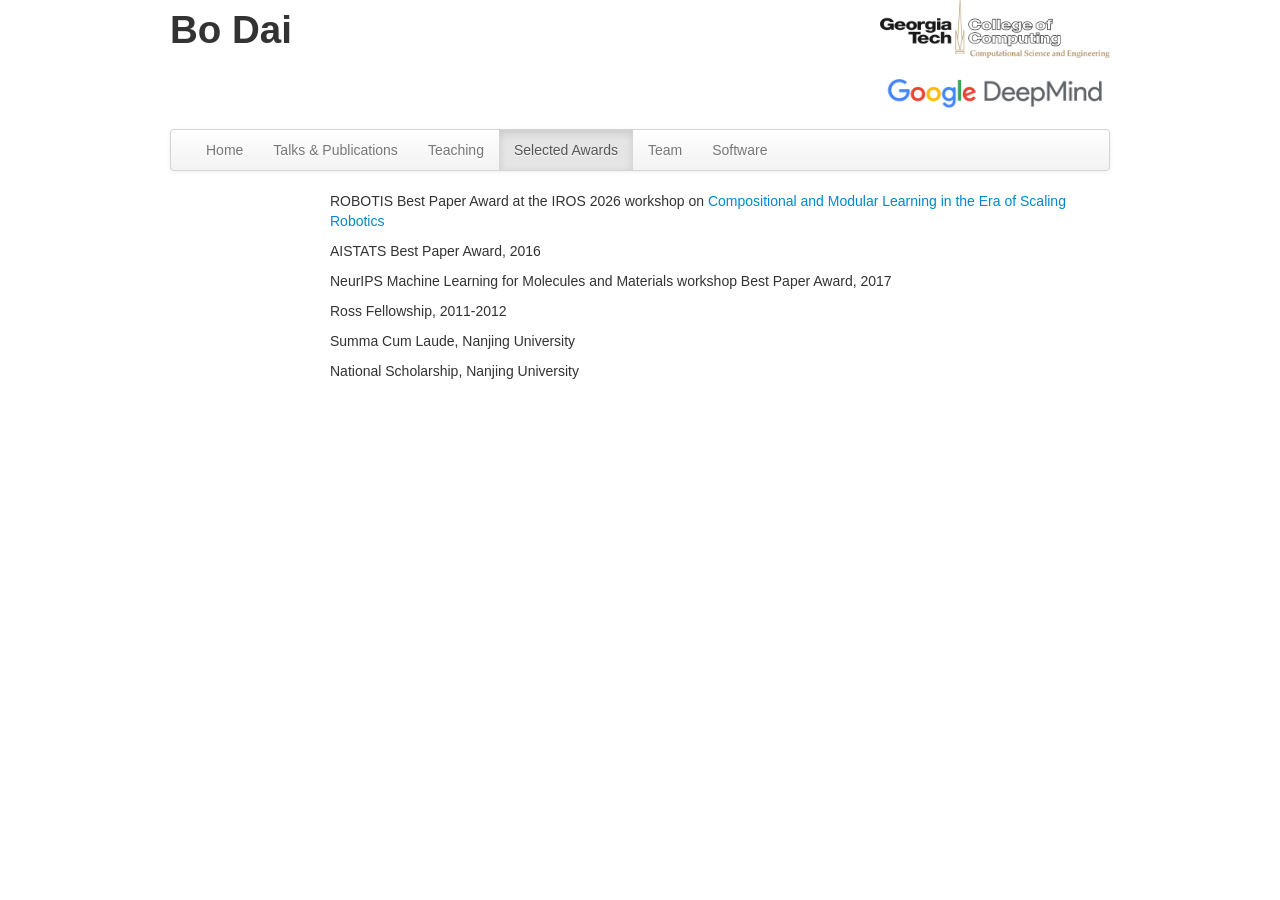
==== awards.html @ e4bcb249 "Split homepage into multiple pages and update content - One page per section; Services merged into H" ====
<!DOCTYPE html>
<html>

<head>
	<meta http-equiv="Content-Type" content="text/html; charset=UTF-8">

	<meta charset="htf-8">

	<!-- Bootstrap -->
	<link href="css/bootstrap.min.css" rel="stylesheet" media="screen">

	<title> Bo Dai - Selected Awards </title>
</head>

<body>


	<script src="js/jquery.js"></script>
	<script src="js/bootstrap.min.js"></script>

	<div class="container">

		<div class="row">
			<div class="span6">
				<h1>Bo Dai</h1>
			</div>
			<div class="span6">
				<img src="images/cse-logo.jpg" style="float:right;" width="50%" alt="Georgia Tech">
				<br>
			</div>
			<div class="span6">
				<img src="images/google-deep-mind-logo.jpg" style="float:right;" width="50%" alt="Google DeepMind">
			</div>
		</div>

		<div class="navbar">
			<div class="navbar-inner">
				<div class="container">
					<ul class="nav">
						<li>
							<a href="index.html">Home</a>
						</li>
						<li>
							<a href="publications.html">Talks &amp; Publications</a>
						</li>
						<li>
							<a href="teaching.html">Teaching</a>
						</li>
						<li class="active">
							<a href="awards.html">Selected Awards</a>
						</li>
						<li>
							<a href="team.html">Team</a>
						</li>
						<li>
							<a href="software.html">Software</a>
						</li>
					</ul>
				</div>
			</div>
		</div>

		<div class="row">
			<div class="span10 offset2">
				<p> ROBOTIS Best Paper Award at the IROS 2026 workshop on <a href="https://compositional-robotics.github.io/">Compositional and Modular Learning in the Era of Scaling Robotics</a> </p>
				<p> AISTATS Best Paper Award, 2016 </p>
				<p> NeurIPS Machine Learning for Molecules and Materials workshop Best Paper Award, 2017 </p>
				<p> Ross Fellowship, 2011-2012 </p>
				<p> Summa Cum Laude, Nanjing University </p>
				<p> National Scholarship, Nanjing University</p>
			</div>
		</div>

</body>

</html>
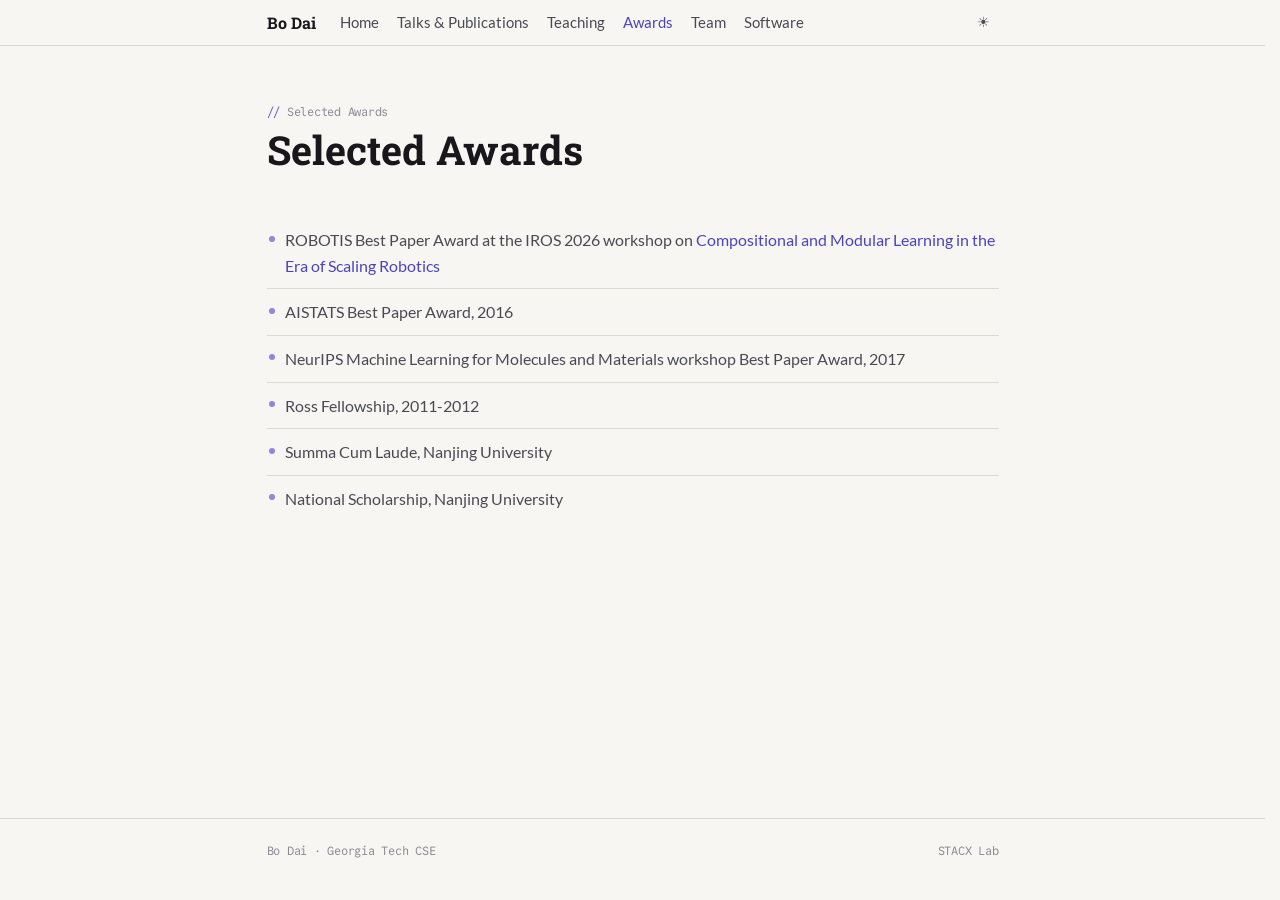
==== commit 0a58a59c: "Redesign site in the STACX Lab style and add News - Shared stylesheet with the STACX Lab tokens and " ====
--- a/awards.html
+++ b/awards.html
@@ -1,76 +1,66 @@
 <!DOCTYPE html>
-<html>
+<html lang="en">
 
 <head>
-	<meta http-equiv="Content-Type" content="text/html; charset=UTF-8">
-
-	<meta charset="htf-8">
-
-	<!-- Bootstrap -->
-	<link href="css/bootstrap.min.css" rel="stylesheet" media="screen">
-
-	<title> Bo Dai - Selected Awards </title>
+	<meta charset="utf-8">
+	<meta name="viewport" content="width=device-width, initial-scale=1">
+	<title>Bo Dai - Selected Awards</title>
+	<link rel="preload" href="fonts/lato-latin-400-normal.woff2" as="font" type="font/woff2" crossorigin>
+	<link rel="preload" href="fonts/roboto-slab-latin-700-normal.woff2" as="font" type="font/woff2" crossorigin>
+	<link href="css/site.css" rel="stylesheet">
+	<script>
+	try { var t = localStorage.getItem('theme'); document.documentElement.dataset.theme = t || (matchMedia('(prefers-color-scheme: dark)').matches ? 'dark' : 'light'); } catch (e) {}
+</script>
 </head>
 
 <body>
+	<header class="topbar">
+		<nav class="bar" aria-label="main">
+			<a class="brand" href="index.html">Bo Dai</a>
+			<div class="links">
+			<a href="index.html">Home</a>
+			<a href="publications.html">Talks &amp; Publications</a>
+			<a href="teaching.html">Teaching</a>
+			<a href="awards.html" aria-current="page">Awards</a>
+			<a href="team.html">Team</a>
+			<a href="software.html">Software</a>
+			</div>
+			<button class="theme" type="button" data-theme-toggle aria-label="toggle theme" title="Toggle theme"><span class="sun">☀</span><span class="moon">☾</span></button>
+		</nav>
+	</header>
 
-
-	<script src="js/jquery.js"></script>
-	<script src="js/bootstrap.min.js"></script>
-
-	<div class="container">
-
-		<div class="row">
-			<div class="span6">
-				<h1>Bo Dai</h1>
-			</div>
-			<div class="span6">
-				<img src="images/cse-logo.jpg" style="float:right;" width="50%" alt="Georgia Tech">
-				<br>
-			</div>
-			<div class="span6">
-				<img src="images/google-deep-mind-logo.jpg" style="float:right;" width="50%" alt="Google DeepMind">
-			</div>
+	<main class="wrap">
+		<div class="page-head">
+			<p class="kicker">Selected Awards</p>
+			<h1>Selected Awards</h1>
 		</div>
 
-		<div class="navbar">
-			<div class="navbar-inner">
-				<div class="container">
-					<ul class="nav">
-						<li>
-							<a href="index.html">Home</a>
-						</li>
-						<li>
-							<a href="publications.html">Talks &amp; Publications</a>
-						</li>
-						<li>
-							<a href="teaching.html">Teaching</a>
-						</li>
-						<li class="active">
-							<a href="awards.html">Selected Awards</a>
-						</li>
-						<li>
-							<a href="team.html">Team</a>
-						</li>
-						<li>
-							<a href="software.html">Software</a>
-						</li>
-					</ul>
-				</div>
-			</div>
+		<section>
+			<ul class="items">
+				<li>ROBOTIS Best Paper Award at the IROS 2026 workshop on <a href="https://compositional-robotics.github.io/">Compositional and Modular Learning in the Era of Scaling Robotics</a></li>
+				<li>AISTATS Best Paper Award, 2016</li>
+				<li>NeurIPS Machine Learning for Molecules and Materials workshop Best Paper Award, 2017</li>
+				<li>Ross Fellowship, 2011-2012</li>
+				<li>Summa Cum Laude, Nanjing University</li>
+				<li>National Scholarship, Nanjing University</li>
+			</ul>
+		</section>
+	</main>
+
+	<footer>
+		<div class="wrap">
+			<span>Bo Dai · Georgia Tech CSE</span>
+			<span><a href="https://stacx-lab.github.io/">STACX Lab</a></span>
 		</div>
+	</footer>
 
-		<div class="row">
-			<div class="span10 offset2">
-				<p> ROBOTIS Best Paper Award at the IROS 2026 workshop on <a href="https://compositional-robotics.github.io/">Compositional and Modular Learning in the Era of Scaling Robotics</a> </p>
-				<p> AISTATS Best Paper Award, 2016 </p>
-				<p> NeurIPS Machine Learning for Molecules and Materials workshop Best Paper Award, 2017 </p>
-				<p> Ross Fellowship, 2011-2012 </p>
-				<p> Summa Cum Laude, Nanjing University </p>
-				<p> National Scholarship, Nanjing University</p>
-			</div>
-		</div>
-
+	<script>
+	document.querySelector('[data-theme-toggle]').addEventListener('click', function () {
+		var root = document.documentElement, next = root.dataset.theme === 'dark' ? 'light' : 'dark';
+		root.dataset.theme = next;
+		try { localStorage.setItem('theme', next); } catch (e) {}
+	});
+</script>
 </body>
 
 </html>
--- a/css/site.css
+++ b/css/site.css
@@ -0,0 +1,206 @@
+/* Tokens and fonts follow the STACX Lab site (stacx-lab.github.io); layout follows a single reading column. */
+
+@font-face { font-family: 'Lato'; font-style: normal; font-weight: 400; font-display: swap; src: url(../fonts/lato-latin-400-normal.woff2) format('woff2'); }
+@font-face { font-family: 'Lato'; font-style: normal; font-weight: 700; font-display: swap; src: url(../fonts/lato-latin-700-normal.woff2) format('woff2'); }
+@font-face { font-family: 'Lato'; font-style: italic; font-weight: 400; font-display: swap; src: url(../fonts/lato-latin-400-italic.woff2) format('woff2'); }
+@font-face { font-family: 'Roboto Slab'; font-style: normal; font-weight: 500 700; font-display: swap; src: url(../fonts/roboto-slab-latin-700-normal.woff2) format('woff2'); }
+@font-face { font-family: 'Commit Mono'; font-style: normal; font-weight: 400; font-display: swap; src: url(../fonts/commit-mono-latin-400-normal.woff2) format('woff2'); }
+
+/* ── tokens ───────────────────────────────────────────── */
+:root {
+  --bg: #f7f6f2;
+  --bg-2: #efede7;
+  --panel: #fbfaf7;
+  --ink: #17171c;
+  --ink-2: #4a4a55;
+  --ink-3: #8a8a96;
+  --rule: #dcd9d0;
+  --rule-2: #c9c5ba;
+  --accent: #6159d6;
+  --accent-ink: #4b43c0;
+  --accent-bg: #e9e7fb;
+  --award: #b26a00;
+  --award-bg: #f6ead6;
+  --grid: rgb(23 23 28 / 0.07);
+
+  --font-body: 'Lato', 'Helvetica Neue', Arial, sans-serif;
+  --font-head: 'Roboto Slab', Georgia, serif;
+  --font-mono: 'Commit Mono', ui-monospace, SFMono-Regular, Menlo, Consolas, monospace;
+  --wrap: 780px;
+  --topbar: 46px;
+  --radius: 4px;
+  --tracking: -0.02em;
+  color-scheme: light;
+}
+
+:root[data-theme='dark'] {
+  --bg: #111114;
+  --bg-2: #18181c;
+  --panel: #151518;
+  --ink: #e9e7e1;
+  --ink-2: #b1afb8;
+  --ink-3: #75747f;
+  --rule: #2a2a31;
+  --rule-2: #3a3a43;
+  --accent: #9b95f5;
+  --accent-ink: #b4afff;
+  --accent-bg: #23213d;
+  --award: #e3a54a;
+  --award-bg: #2a2114;
+  --grid: rgb(233 231 225 / 0.06);
+  color-scheme: dark;
+}
+
+/* ── base ─────────────────────────────────────────────── */
+*, *::before, *::after { box-sizing: border-box; }
+html { -webkit-text-size-adjust: 100%; scroll-padding-top: calc(var(--topbar) + 16px); scrollbar-gutter: stable; }
+body {
+  margin: 0; min-height: 100vh; display: flex; flex-direction: column;
+  font-family: var(--font-body);
+  font-size: 16px;
+  line-height: 1.6;
+  color: var(--ink);
+  background: var(--bg);
+  -webkit-font-smoothing: antialiased;
+}
+a { color: var(--accent-ink); text-decoration: none; }
+a:hover { text-decoration: underline; text-underline-offset: 3px; }
+a:focus-visible, button:focus-visible { outline: 2px solid var(--accent); outline-offset: 2px; }
+img { max-width: 100%; }
+::selection { background: var(--accent-bg); color: var(--ink); }
+h1, h2, h3 { font-family: var(--font-head); font-weight: 700; color: var(--ink); }
+.mono { font-family: var(--font-mono); letter-spacing: var(--tracking); font-variant-ligatures: none; }
+
+.wrap { max-width: var(--wrap); margin: 0 auto; padding-inline: 24px; }
+@media (max-width: 600px) { .wrap { padding-inline: 16px; } }
+
+/* `// label` section markers */
+.kicker { font-family: var(--font-mono); letter-spacing: var(--tracking); font-size: 12px; color: var(--ink-3); margin: 0 0 6px; }
+.kicker::before { content: '// '; color: var(--accent); }
+
+/* ── top bar ──────────────────────────────────────────── */
+.topbar {
+  position: sticky; top: 0; z-index: 40; height: var(--topbar);
+  background: color-mix(in srgb, var(--bg) 88%, transparent);
+  backdrop-filter: blur(8px); -webkit-backdrop-filter: blur(8px);
+  border-bottom: 1px solid var(--rule);
+}
+.bar { max-width: var(--wrap); margin: 0 auto; padding-inline: 24px; height: 100%; display: flex; align-items: center; gap: 24px; }
+.brand { font-family: var(--font-head); font-weight: 700; color: var(--ink); white-space: nowrap; }
+.brand:hover { text-decoration: none; }
+.links { min-width: 0; display: flex; gap: 18px; font-size: 14.5px; overflow-x: auto; scrollbar-width: none; }
+.links a { color: var(--ink-2); white-space: nowrap; }
+.links a:hover { color: var(--ink); text-decoration: none; }
+.links a[aria-current] { color: var(--accent-ink); }
+.theme {
+  margin-left: auto; flex: none; width: 30px; height: 30px; font: inherit; font-size: 14px; color: var(--ink-2);
+  background: none; border: 1px solid transparent; border-radius: var(--radius); cursor: pointer;
+}
+.theme:hover { border-color: var(--rule); }
+:root[data-theme='dark'] .sun, :root:not([data-theme='dark']) .moon { display: none; }
+@media (max-width: 600px) { .bar { padding-inline: 16px; gap: 14px; } .links { gap: 12px; font-size: 13.5px; } }
+
+/* ── page ─────────────────────────────────────────────── */
+main { padding: 56px 0 24px; flex: 1; width: 100%; }
+.page-head { margin-bottom: 8px; }
+.page-head h1 { font-size: clamp(30px, 5vw, 40px); line-height: 1.15; margin: 0; }
+
+section { padding: 36px 0 8px; }
+section > h2 {
+  font-size: 22px; margin: 0 0 18px; padding-bottom: 10px;
+  border-bottom: 1px solid var(--rule);
+}
+section > h2 .more { font-family: var(--font-body); font-weight: 400; font-size: 14px; margin-left: 10px; }
+p { margin: 0 0 14px; color: var(--ink-2); }
+b, strong { color: var(--ink); }
+
+/* ── home hero ────────────────────────────────────────── */
+.hero { display: grid; grid-template-columns: minmax(0, 1fr) 200px; gap: 36px; align-items: start; }
+.hero h1 { font-size: clamp(38px, 6vw, 52px); line-height: 1.05; margin: 0 0 10px; letter-spacing: -0.01em; }
+.hero .role { font-style: italic; color: var(--ink-2); margin: 0 0 8px; font-size: 17px; }
+.hero .email { font-family: var(--font-mono); letter-spacing: var(--tracking); font-size: 12.5px; color: var(--ink-2); margin: 0 0 22px; }
+.hero .email .dim { color: var(--ink-3); }
+.hero .bio p { font-size: 16.5px; line-height: 1.65; }
+.hl { color: var(--accent-ink); font-weight: 700; }
+.side { display: flex; flex-direction: column; align-items: center; gap: 12px; padding-top: 6px; }
+.portrait { width: 200px; aspect-ratio: 4 / 5; object-fit: cover; border-radius: 10px; border: 1px solid var(--rule); background: var(--bg-2); }
+.icons { display: flex; gap: 14px; }
+.icons a { color: var(--ink-3); display: inline-flex; }
+.icons a:hover { color: var(--accent); }
+.icons svg { width: 18px; height: 18px; }
+.affil { display: flex; flex-direction: column; gap: 8px; align-items: center; }
+.affil img { width: 150px; height: auto; border-radius: 3px; mix-blend-mode: multiply; }
+:root[data-theme='dark'] .affil img { mix-blend-mode: normal; background: #fff; padding: 2px 4px; }
+@media (max-width: 640px) {
+  .hero { grid-template-columns: 1fr; gap: 20px; }
+  .side { order: -1; display: grid; grid-template-columns: 110px 1fr; justify-items: start; gap: 10px 16px; }
+  .portrait { width: 110px; grid-row: span 2; }
+  .affil { align-items: flex-start; }
+  .affil img { width: 120px; }
+}
+
+.facts { display: grid; grid-template-columns: 90px 1fr; gap: 6px 20px; font-size: 15px; }
+.facts dt { font-family: var(--font-mono); letter-spacing: var(--tracking); font-size: 12px; color: var(--ink-3); padding-top: 3px; }
+.facts dd { margin: 0; color: var(--ink-2); }
+.facts dd .note { color: var(--ink-3); font-size: 14px; }
+
+/* dated rows (experiences, news-like lists) */
+.timeline { list-style: none; margin: 0; padding: 0; }
+.timeline li { display: grid; grid-template-columns: 150px 1fr; gap: 20px; padding: 12px 0; border-bottom: 1px solid var(--rule); }
+.timeline li:last-child { border-bottom: 0; }
+.timeline .when { font-family: var(--font-mono); letter-spacing: var(--tracking); font-size: 12px; color: var(--ink-3); padding-top: 3px; }
+.timeline .what { color: var(--ink-2); }
+.timeline .what b { font-weight: 700; }
+.timeline .sub { display: block; font-size: 14.5px; color: var(--ink-3); }
+@media (max-width: 600px) { .timeline li { grid-template-columns: 1fr; gap: 2px; } }
+
+/* plain item lists (services, teaching, awards) */
+.items { list-style: none; margin: 0; padding: 0; }
+.items li { padding: 10px 0 10px 18px; position: relative; color: var(--ink-2); border-bottom: 1px solid var(--rule); }
+.items li:last-child { border-bottom: 0; }
+.items li::before { content: ''; position: absolute; left: 2px; top: 1.15em; width: 6px; height: 6px; border-radius: 50%; background: var(--accent); opacity: .7; }
+.items .meta { font-family: var(--font-mono); letter-spacing: var(--tracking); font-size: 12px; color: var(--ink-3); margin-left: 6px; white-space: nowrap; }
+
+/* ── publications & software ──────────────────────────── */
+.pubs { list-style: none; margin: 0; padding: 0; display: flex; flex-direction: column; gap: 14px; }
+.pub {
+  background: var(--panel); border: 1px solid var(--rule); border-radius: 8px;
+  padding: 16px 18px 14px;
+}
+.pub:hover { border-color: var(--rule-2); }
+.pub .title { font-weight: 700; color: var(--ink); font-size: 16.5px; line-height: 1.4; margin: 0 0 4px; }
+.pub .authors { font-size: 14.5px; color: var(--ink-2); margin: 0 0 4px; }
+.pub .authors b { color: var(--ink); }
+.pub .venue { font-size: 14.5px; color: var(--ink-3); margin: 0 0 10px; }
+.pub .venue i { font-style: italic; }
+.pub .desc { font-size: 15px; margin: 0 0 10px; }
+.badge {
+  display: inline-block; font-family: var(--font-mono); letter-spacing: var(--tracking); font-size: 11px;
+  padding: 1px 7px; border-radius: 3px; margin-left: 6px; vertical-align: 1px;
+  color: var(--award); background: var(--award-bg);
+}
+.venue-tag { font-family: var(--font-mono); letter-spacing: var(--tracking); font-size: 11.5px; color: var(--accent-ink); background: var(--accent-bg); padding: 1px 6px; border-radius: 3px; margin-right: 6px; }
+.chips { display: flex; flex-wrap: wrap; gap: 6px; border-top: 1px solid var(--rule); padding-top: 10px; }
+.chip {
+  font-family: var(--font-mono); letter-spacing: var(--tracking); font-size: 12px;
+  padding: 2px 9px; border: 1px solid var(--rule-2); border-radius: var(--radius); color: var(--accent-ink); background: var(--bg);
+}
+.chip:hover { border-color: var(--accent); text-decoration: none; }
+
+/* ── team ─────────────────────────────────────────────── */
+.people { display: grid; grid-template-columns: repeat(2, 1fr); gap: 0 28px; list-style: none; margin: 0; padding: 0; }
+.people li { padding: 12px 0; border-top: 1px solid var(--rule); }
+.people .name { font-family: var(--font-head); font-weight: 700; font-size: 16.5px; color: var(--ink); }
+.people a.name { color: var(--ink); }
+.people a.name:hover { color: var(--accent-ink); }
+.people .role { display: block; font-size: 14px; color: var(--ink-2); }
+.people .now { display: block; font-size: 13.5px; color: var(--ink-3); }
+@media (max-width: 600px) { .people { grid-template-columns: 1fr; } }
+
+/* ── footer ───────────────────────────────────────────── */
+footer { border-top: 1px solid var(--rule); margin-top: 48px; }
+footer .wrap { padding-block: 22px 40px; display: flex; flex-wrap: wrap; gap: 8px 20px; justify-content: space-between; font-family: var(--font-mono); letter-spacing: var(--tracking); font-size: 12px; color: var(--ink-3); }
+footer a { color: var(--ink-3); }
+.map { display: flex; justify-content: center; padding-top: 28px; }
+
+@media (prefers-reduced-motion: reduce) { *, *::before, *::after { transition: none !important; } }
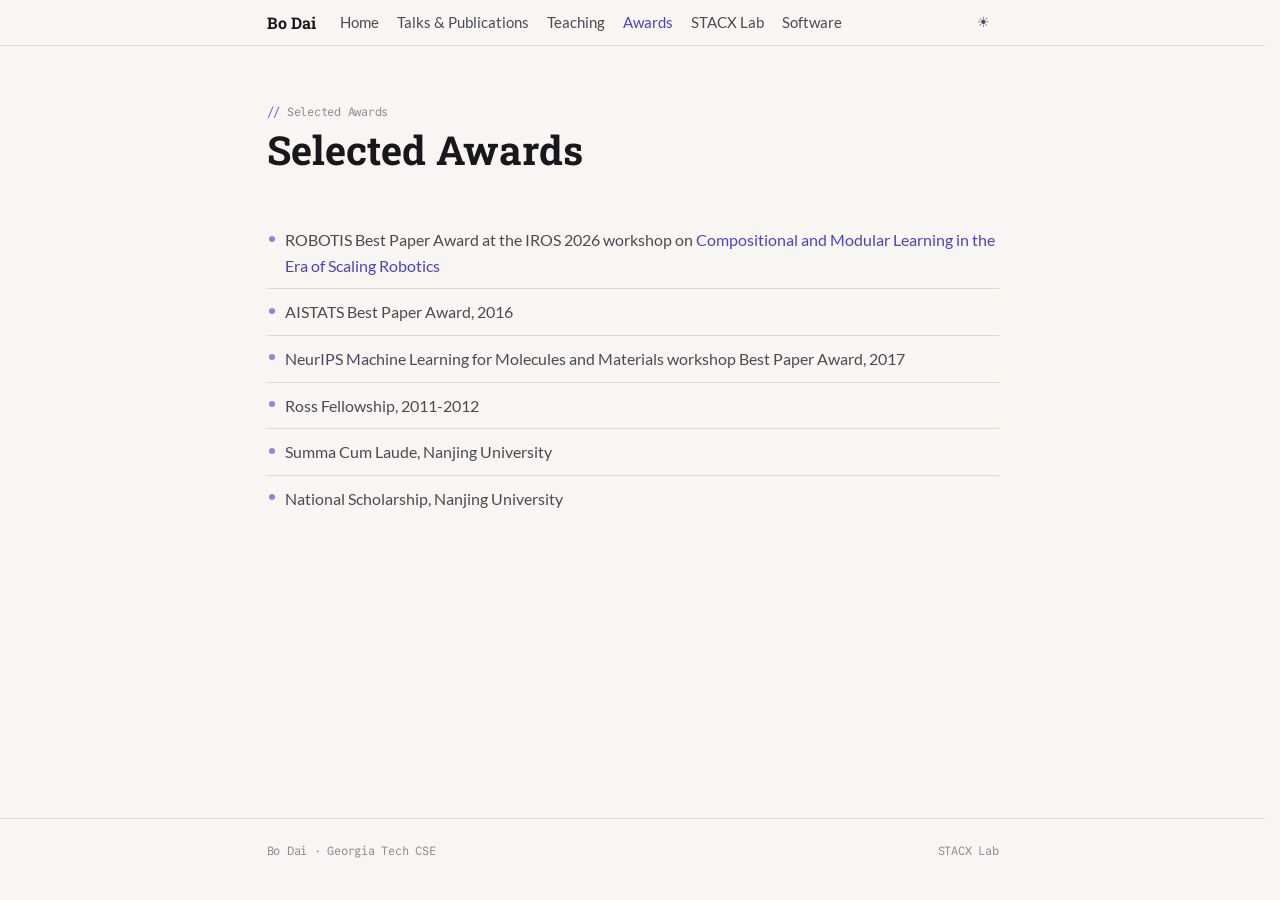
==== commit e6514c34: "Rename the Team page to STACX Lab Co-Authored-By: Claude Opus 5.5 <noreply@anthropic.com>" ====
--- a/awards.html
+++ b/awards.html
@@ -7,7 +7,7 @@
 	<title>Bo Dai - Selected Awards</title>
 	<link rel="preload" href="fonts/lato-latin-400-normal.woff2" as="font" type="font/woff2" crossorigin>
 	<link rel="preload" href="fonts/roboto-slab-latin-700-normal.woff2" as="font" type="font/woff2" crossorigin>
-	<link href="css/site.css" rel="stylesheet">
+	<link href="css/site.css?v=4" rel="stylesheet">
 	<script>
 	try { var t = localStorage.getItem('theme'); document.documentElement.dataset.theme = t || (matchMedia('(prefers-color-scheme: dark)').matches ? 'dark' : 'light'); } catch (e) {}
 </script>
@@ -22,7 +22,7 @@
 			<a href="publications.html">Talks &amp; Publications</a>
 			<a href="teaching.html">Teaching</a>
 			<a href="awards.html" aria-current="page">Awards</a>
-			<a href="team.html">Team</a>
+			<a href="team.html">STACX Lab</a>
 			<a href="software.html">Software</a>
 			</div>
 			<button class="theme" type="button" data-theme-toggle aria-label="toggle theme" title="Toggle theme"><span class="sun">☀</span><span class="moon">☾</span></button>
--- a/css/site.css
+++ b/css/site.css
@@ -137,6 +137,7 @@
   .portrait { width: 110px; grid-row: span 2; }
   .affil { align-items: flex-start; }
   .affil img { width: 120px; }
+  .side-globe { grid-column: 1 / -1; justify-self: center; }
 }
 
 .facts { display: grid; grid-template-columns: 90px 1fr; gap: 6px 20px; font-size: 15px; }
@@ -153,6 +154,18 @@
 .timeline .what b { font-weight: 700; }
 .timeline .sub { display: block; font-size: 14.5px; color: var(--ink-3); }
 @media (max-width: 600px) { .timeline li { grid-template-columns: 1fr; gap: 2px; } }
+
+/* news: the first four items show, the rest scroll; the bottom edge fades out */
+.news-scroll {
+  max-height: 17rem; overflow-y: auto; padding-right: 6px;
+  scrollbar-width: thin; scrollbar-color: var(--rule-2) transparent;
+  -webkit-mask-image: linear-gradient(to bottom, #000 calc(100% - 2.5rem), transparent 100%);
+  mask-image: linear-gradient(to bottom, #000 calc(100% - 2.5rem), transparent 100%);
+}
+.news-scroll.all { max-height: none; -webkit-mask-image: none; mask-image: none; }
+.news-scroll .news { padding-bottom: 1.5rem; }
+.timeline.news li { grid-template-columns: 90px 1fr; padding: 9px 0; }
+@media (max-width: 600px) { .timeline.news li { grid-template-columns: 1fr; } }
 
 /* plain item lists (services, teaching, awards) */
 .items { list-style: none; margin: 0; padding: 0; }
@@ -204,3 +217,30 @@
 .map { display: flex; justify-content: center; padding-top: 28px; }
 
 @media (prefers-reduced-motion: reduce) { *, *::before, *::after { transition: none !important; } }
+
+/* ── visitor globe (js/globe.js) ──────────────────────── */
+.hero-contact { padding-top: 22px; }
+.hero-contact .facts { grid-template-columns: 70px 1fr; }
+.side-globe { margin-top: 18px; max-width: 190px; }
+.side-globe .visitor-globe__caption { font-size: 11px; }
+.visitor-globe { position: relative; width: 100%; max-width: 260px; }
+.visitor-globe canvas { display: block; margin: 0 auto; cursor: grab; touch-action: pan-y; }
+.visitor-globe canvas.is-dragging { cursor: grabbing; }
+.visitor-globe__caption { margin-top: 10px; text-align: center; font-family: var(--font-mono); letter-spacing: var(--tracking); font-size: 12px; color: var(--ink-3); }
+.visitor-globe__stat { appearance: none; background: none; border: 0; padding: 0; font: inherit; letter-spacing: inherit; color: inherit; cursor: pointer; border-bottom: 1px dotted var(--rule-2); }
+.visitor-globe__stat:hover, .visitor-globe__stat:focus-visible { color: var(--accent-ink); border-bottom-color: var(--accent); }
+.visitor-globe__stat.is-open { color: var(--accent-ink); border-bottom: 1px solid var(--accent); }
+.visitor-globe__sep { margin: 0 .5em; opacity: .6; }
+.visitor-globe__panel { margin-top: 10px; border: 1px solid var(--rule); background: var(--panel); border-radius: 6px; padding: 8px 10px 10px; }
+.visitor-globe__panel-head { font-family: var(--font-mono); letter-spacing: var(--tracking); font-size: 11px; color: var(--ink-3); padding-bottom: 6px; border-bottom: 1px solid var(--rule); }
+.visitor-globe__list { list-style: none; margin: 0; padding: 0; }
+.visitor-globe__list li { border-bottom: 1px solid var(--rule); }
+.visitor-globe__list li:last-child { border-bottom: 0; }
+.visitor-globe__row { appearance: none; background: none; border: 0; width: 100%; display: flex; align-items: baseline; gap: 8px; padding: 5px 2px; font: inherit; font-size: 14px; line-height: 1.35; color: var(--ink-2); text-align: left; cursor: pointer; }
+.visitor-globe__row:hover, .visitor-globe__row:focus-visible, .visitor-globe__row.is-focused { color: var(--accent-ink); background: var(--accent-bg); }
+.visitor-globe__rank { flex: none; min-width: 1.4em; font-family: var(--font-mono); font-size: 11px; color: var(--ink-3); }
+.visitor-globe__place { flex: 1; overflow: hidden; text-overflow: ellipsis; white-space: nowrap; }
+.visitor-globe__count { flex: none; font-family: var(--font-mono); font-size: 12px; color: var(--ink-3); }
+.visitor-globe__more { appearance: none; background: none; border: 0; display: block; width: 100%; margin-top: 6px; padding: 2px 0; font-family: var(--font-mono); font-size: 11px; color: var(--ink-3); cursor: pointer; }
+.visitor-globe__more:hover, .visitor-globe__more:focus-visible { color: var(--accent-ink); }
+.visitor-globe__tooltip { position: absolute; transform: translate(-50%, -100%); background: var(--panel); border: 1px solid var(--rule); border-radius: 3px; color: var(--ink); font-size: 12px; line-height: 1.9; padding: 0 8px; white-space: nowrap; pointer-events: none; box-shadow: 0 2px 8px rgb(0 0 0 / 0.1); }
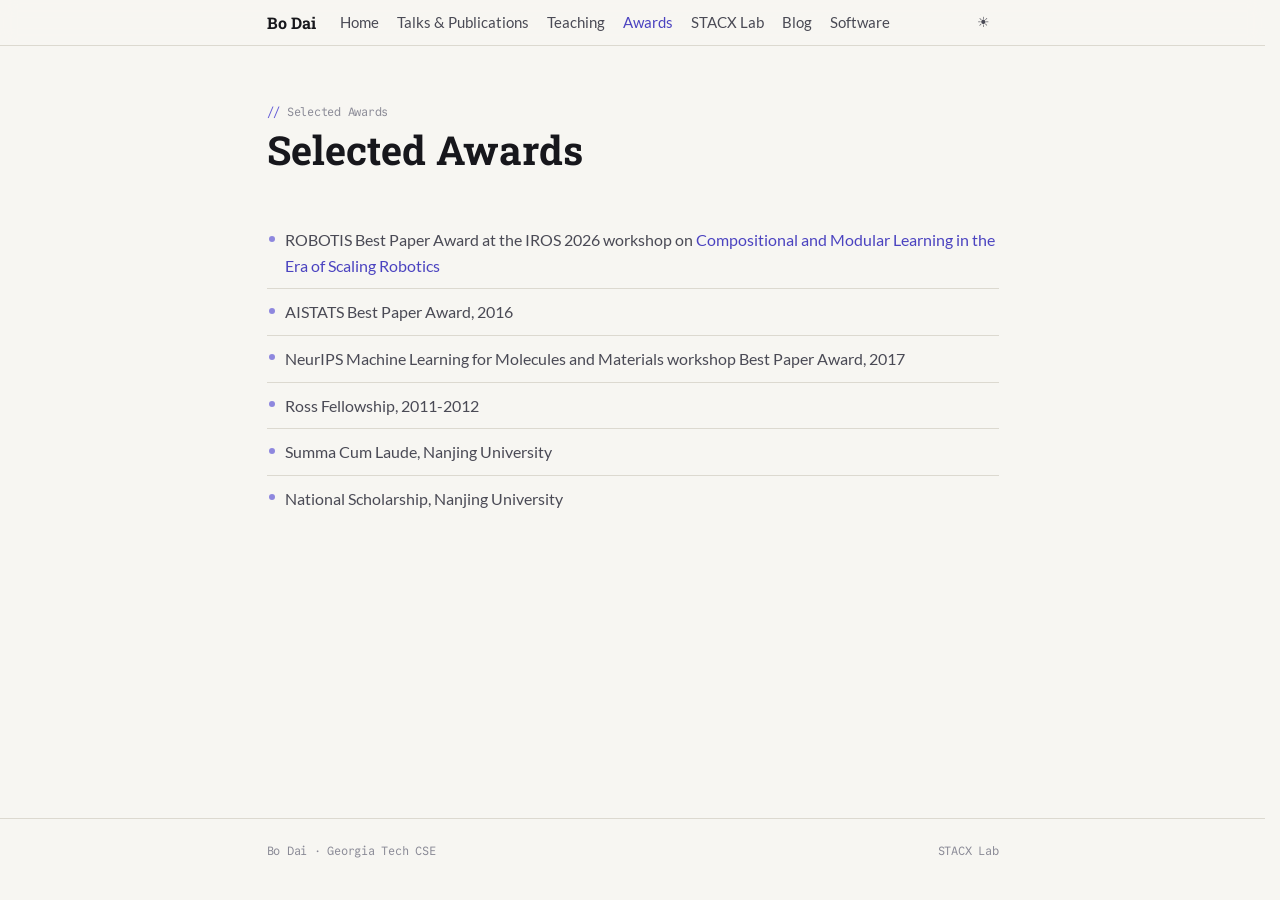
==== commit 5a4cd9a9: "Add Blog link to nav bar Co-Authored-By: Claude Opus 5.5 <noreply@anthropic.com>" ====
--- a/awards.html
+++ b/awards.html
@@ -7,7 +7,7 @@
 	<title>Bo Dai - Selected Awards</title>
 	<link rel="preload" href="fonts/lato-latin-400-normal.woff2" as="font" type="font/woff2" crossorigin>
 	<link rel="preload" href="fonts/roboto-slab-latin-700-normal.woff2" as="font" type="font/woff2" crossorigin>
-	<link href="css/site.css?v=4" rel="stylesheet">
+	<link href="css/site.css?v=6" rel="stylesheet">
 	<script>
 	try { var t = localStorage.getItem('theme'); document.documentElement.dataset.theme = t || (matchMedia('(prefers-color-scheme: dark)').matches ? 'dark' : 'light'); } catch (e) {}
 </script>
@@ -23,6 +23,7 @@
 			<a href="teaching.html">Teaching</a>
 			<a href="awards.html" aria-current="page">Awards</a>
 			<a href="team.html">STACX Lab</a>
+			<a href="https://stacx-lab.github.io/blog/">Blog</a>
 			<a href="software.html">Software</a>
 			</div>
 			<button class="theme" type="button" data-theme-toggle aria-label="toggle theme" title="Toggle theme"><span class="sun">☀</span><span class="moon">☾</span></button>
--- a/css/site.css
+++ b/css/site.css
@@ -244,3 +244,13 @@
 .visitor-globe__more { appearance: none; background: none; border: 0; display: block; width: 100%; margin-top: 6px; padding: 2px 0; font-family: var(--font-mono); font-size: 11px; color: var(--ink-3); cursor: pointer; }
 .visitor-globe__more:hover, .visitor-globe__more:focus-visible { color: var(--accent-ink); }
 .visitor-globe__tooltip { position: absolute; transform: translate(-50%, -100%); background: var(--panel); border: 1px solid var(--rule); border-radius: 3px; color: var(--ink); font-size: 12px; line-height: 1.9; padding: 0 8px; white-space: nowrap; pointer-events: none; box-shadow: 0 2px 8px rgb(0 0 0 / 0.1); }
+
+/* team page title: lab logo + name */
+.lab-title { display: inline-flex; align-items: center; gap: .32em; color: var(--accent-ink); }
+.lab-title:hover { text-decoration: none; color: var(--accent); }
+.lab-title img { width: 1.05em; height: 1.05em; }
+.lab-title .night, :root[data-theme='dark'] .lab-title .day { display: none; }
+:root[data-theme='dark'] .lab-title .night { display: inline; }
+.lab-inline { gap: .25em; vertical-align: -0.12em; font-weight: 700; }
+.lab-inline img { width: 1em; height: 1em; }
+.lab-inline:hover { text-decoration: underline; text-underline-offset: 3px; }
